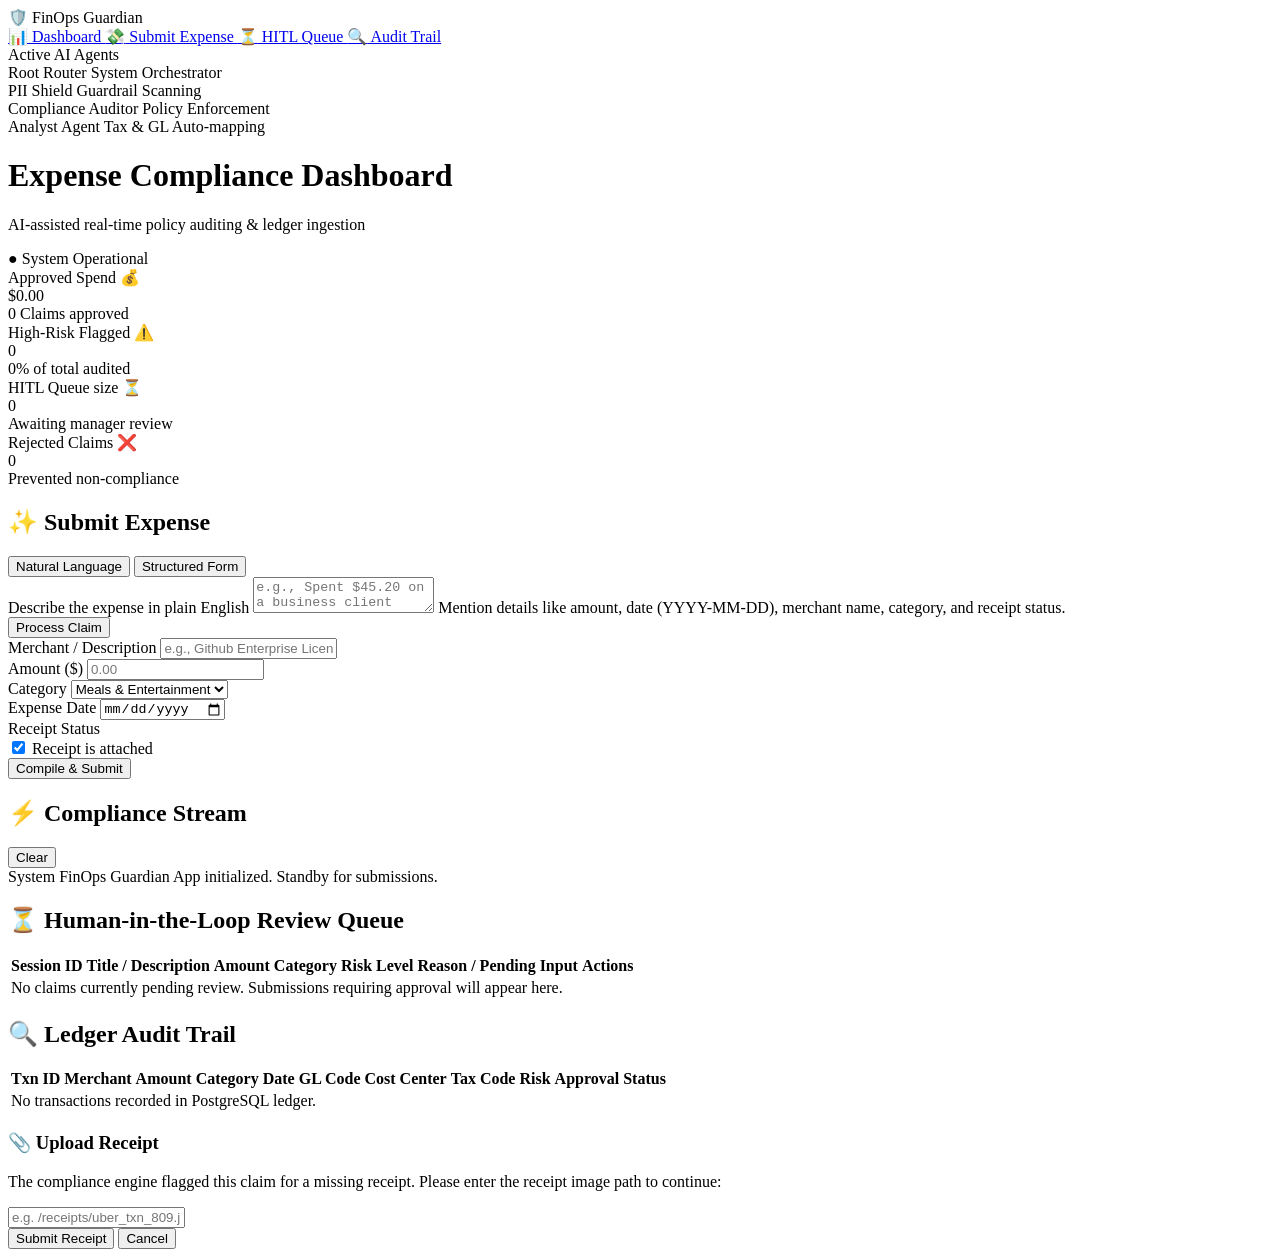
==== frontend/index.html @ 57dc7f8e "FinOps completed" ====
<!DOCTYPE html>
<html lang="en">
<head>
    <meta charset="UTF-8">
    <meta name="viewport" content="width=device-width, initial-scale=1.0">
    <title>FinOps Guardian — Expense Compliance Dashboard</title>
    <!-- Google Fonts -->
    <link rel="preconnect" href="https://fonts.googleapis.com">
    <link rel="preconnect" href="https://fonts.gstatic.com" crossorigin>
    <link href="https://fonts.googleapis.com/css2?family=Outfit:wght@300;400;500;600;700&family=Plus+Jakarta+Sans:wght@300;400;500;600;700&display=swap" rel="stylesheet">
    <!-- Custom Style Sheet -->
    <link rel="stylesheet" href="static/styles.css">
</head>
<body>
    <div class="glow-bg bg-1"></div>
    <div class="glow-bg bg-2"></div>
    
    <div class="app-container">
        <!-- Sidebar Navigation -->
        <aside class="sidebar">
            <div class="logo-area">
                <span class="logo-icon">🛡️</span>
                <span class="logo-text">FinOps <span class="accent-text">Guardian</span></span>
            </div>
            
            <nav class="nav-links">
                <a href="#dashboard" class="nav-link active">
                    <span class="icon">📊</span> Dashboard
                </a>
                <a href="#submit" class="nav-link">
                    <span class="icon">💸</span> Submit Expense
                </a>
                <a href="#queue" class="nav-link">
                    <span class="icon">⏳</span> HITL Queue
                </a>
                <a href="#audit" class="nav-link">
                    <span class="icon">🔍</span> Audit Trail
                </a>
            </nav>
            
            <div class="agent-status-panel">
                <div class="panel-title">Active AI Agents</div>
                <div class="agent-item">
                    <span class="status-indicator active"></span>
                    <div class="agent-info">
                        <span class="agent-name">Root Router</span>
                        <span class="agent-role">System Orchestrator</span>
                    </div>
                </div>
                <div class="agent-item">
                    <span class="status-indicator active"></span>
                    <div class="agent-info">
                        <span class="agent-name">PII Shield</span>
                        <span class="agent-role">Guardrail Scanning</span>
                    </div>
                </div>
                <div class="agent-item">
                    <span class="status-indicator active"></span>
                    <div class="agent-info">
                        <span class="agent-name">Compliance Auditor</span>
                        <span class="agent-role">Policy Enforcement</span>
                    </div>
                </div>
                <div class="agent-item">
                    <span class="status-indicator active"></span>
                    <div class="agent-info">
                        <span class="agent-name">Analyst Agent</span>
                        <span class="agent-role">Tax & GL Auto-mapping</span>
                    </div>
                </div>
            </div>
        </aside>

        <!-- Main Dashboard Area -->
        <main class="main-content">
            <header class="top-bar">
                <div class="welcome-msg">
                    <h1>Expense Compliance Dashboard</h1>
                    <p class="subtitle">AI-assisted real-time policy auditing & ledger ingestion</p>
                </div>
                <div class="system-status">
                    <span class="badge badge-pulse">● System Operational</span>
                </div>
            </header>

            <!-- Metrics grid -->
            <section class="metrics-grid">
                <div class="metric-card glass">
                    <div class="metric-header">
                        <span class="metric-label">Approved Spend</span>
                        <span class="metric-icon">💰</span>
                    </div>
                    <div class="metric-value" id="metric-approved-spend">$0.00</div>
                    <div class="metric-trend up" id="metric-approved-count">0 Claims approved</div>
                </div>
                
                <div class="metric-card glass">
                    <div class="metric-header">
                        <span class="metric-label">High-Risk Flagged</span>
                        <span class="metric-icon alert-icon">⚠️</span>
                    </div>
                    <div class="metric-value text-red" id="metric-flagged-count">0</div>
                    <div class="metric-trend text-red" id="metric-flagged-percentage">0% of total audited</div>
                </div>

                <div class="metric-card glass">
                    <div class="metric-header">
                        <span class="metric-label">HITL Queue size</span>
                        <span class="metric-icon">⏳</span>
                    </div>
                    <div class="metric-value text-amber" id="metric-pending-count">0</div>
                    <div class="metric-trend text-amber">Awaiting manager review</div>
                </div>

                <div class="metric-card glass">
                    <div class="metric-header">
                        <span class="metric-label">Rejected Claims</span>
                        <span class="metric-icon">❌</span>
                    </div>
                    <div class="metric-value" id="metric-rejected-count">0</div>
                    <div class="metric-trend">Prevented non-compliance</div>
                </div>
            </section>

            <!-- Workspace split panel -->
            <section class="workspace-grid">
                <!-- Submit Panel -->
                <div class="workspace-card glass" id="submit-section">
                    <h2 class="section-title">✨ Submit Expense</h2>
                    
                    <div class="tab-container">
                        <button class="tab-btn active" onclick="switchSubmitTab('nlp')">Natural Language</button>
                        <button class="tab-btn" onclick="switchSubmitTab('structured')">Structured Form</button>
                    </div>
                    
                    <!-- NLP Form -->
                    <form id="nlp-expense-form" class="expense-form">
                        <div class="form-group">
                            <label for="nlp-text">Describe the expense in plain English</label>
                            <textarea id="nlp-text" placeholder="e.g., Spent $45.20 on a business client lunch at Cafe Oasis on 2026-06-30. The receipt is attached." required></textarea>
                            <span class="help-text">Mention details like amount, date (YYYY-MM-DD), merchant name, category, and receipt status.</span>
                        </div>
                        <button type="submit" class="btn btn-primary">Process Claim</button>
                    </form>

                    <!-- Structured Form (Hidden by default) -->
                    <form id="structured-expense-form" class="expense-form hidden">
                        <div class="form-row">
                            <div class="form-group">
                                <label for="form-title">Merchant / Description</label>
                                <input type="text" id="form-title" placeholder="e.g., Github Enterprise License">
                            </div>
                            <div class="form-group">
                                <label for="form-amount">Amount ($)</label>
                                <input type="number" id="form-amount" step="0.01" placeholder="0.00">
                            </div>
                        </div>

                        <div class="form-row">
                            <div class="form-group">
                                <label for="form-category">Category</label>
                                <select id="form-category">
                                    <option value="meals">Meals & Entertainment</option>
                                    <option value="travel">Travel & Lodging</option>
                                    <option value="software">Software / SaaS</option>
                                    <option value="office">Office Supplies</option>
                                    <option value="other">Other / General</option>
                                </select>
                            </div>
                            <div class="form-group">
                                <label for="form-date">Expense Date</label>
                                <input type="date" id="form-date">
                            </div>
                        </div>

                        <div class="form-group">
                            <label>Receipt Status</label>
                            <div class="checkbox-row">
                                <label class="checkbox-label">
                                    <input type="checkbox" id="form-receipt" checked>
                                    Receipt is attached
                                </label>
                            </div>
                        </div>

                        <button type="submit" class="btn btn-primary">Compile & Submit</button>
                    </form>
                </div>

                <!-- Live Stream Log Panel -->
                <div class="workspace-card glass" id="live-logs-section">
                    <div class="section-header">
                        <h2 class="section-title">⚡ Compliance Stream</h2>
                        <button class="btn btn-sm btn-clear-logs" onclick="clearLiveLogs()">Clear</button>
                    </div>
                    <div class="log-stream-container">
                        <div class="log-entries" id="log-entries">
                            <div class="log-entry info">
                                <span class="log-time">System</span>
                                <span class="log-text">FinOps Guardian App initialized. Standby for submissions.</span>
                            </div>
                        </div>
                    </div>
                </div>
            </section>

            <!-- HITL Manager Queue -->
            <section class="hitl-section" id="queue-section">
                <div class="workspace-card glass">
                    <h2 class="section-title">⏳ Human-in-the-Loop Review Queue</h2>
                    <div class="table-container">
                        <table class="hitl-table" id="hitl-table">
                            <thead>
                                <tr>
                                    <th>Session ID</th>
                                    <th>Title / Description</th>
                                    <th>Amount</th>
                                    <th>Category</th>
                                    <th>Risk Level</th>
                                    <th>Reason / Pending Input</th>
                                    <th>Actions</th>
                                </tr>
                            </thead>
                            <tbody>
                                <tr class="empty-row">
                                    <td colspan="7">No claims currently pending review. Submissions requiring approval will appear here.</td>
                                </tr>
                            </tbody>
                        </table>
                    </div>
                </div>
            </section>

            <!-- Audit Trail -->
            <section class="audit-section" id="audit-section">
                <div class="workspace-card glass">
                    <h2 class="section-title">🔍 Ledger Audit Trail</h2>
                    <div class="table-container">
                        <table class="audit-table" id="audit-table">
                            <thead>
                                <tr>
                                    <th>Txn ID</th>
                                    <th>Merchant</th>
                                    <th>Amount</th>
                                    <th>Category</th>
                                    <th>Date</th>
                                    <th>GL Code</th>
                                    <th>Cost Center</th>
                                    <th>Tax Code</th>
                                    <th>Risk</th>
                                    <th>Approval Status</th>
                                </tr>
                            </thead>
                            <tbody>
                                <tr class="empty-row">
                                    <td colspan="10">No transactions recorded in PostgreSQL ledger.</td>
                                </tr>
                            </tbody>
                        </table>
                    </div>
                </div>
            </section>
        </main>
    </div>

    <!-- Receipt Upload Prompt Modal -->
    <div class="modal" id="receipt-modal">
        <div class="modal-content glass">
            <h3>📎 Upload Receipt</h3>
            <p>The compliance engine flagged this claim for a missing receipt. Please enter the receipt image path to continue:</p>
            <div class="form-group">
                <input type="text" id="receipt-upload-path" placeholder="e.g. /receipts/uber_txn_809.jpg" required>
            </div>
            <div class="modal-buttons">
                <button class="btn btn-success" id="submit-receipt-btn">Submit Receipt</button>
                <button class="btn btn-danger" onclick="closeReceiptModal()">Cancel</button>
            </div>
        </div>
    </div>

    <!-- Application Script -->
    <script src="static/app.js?v=1.0.3"></script>
</body>
</html>
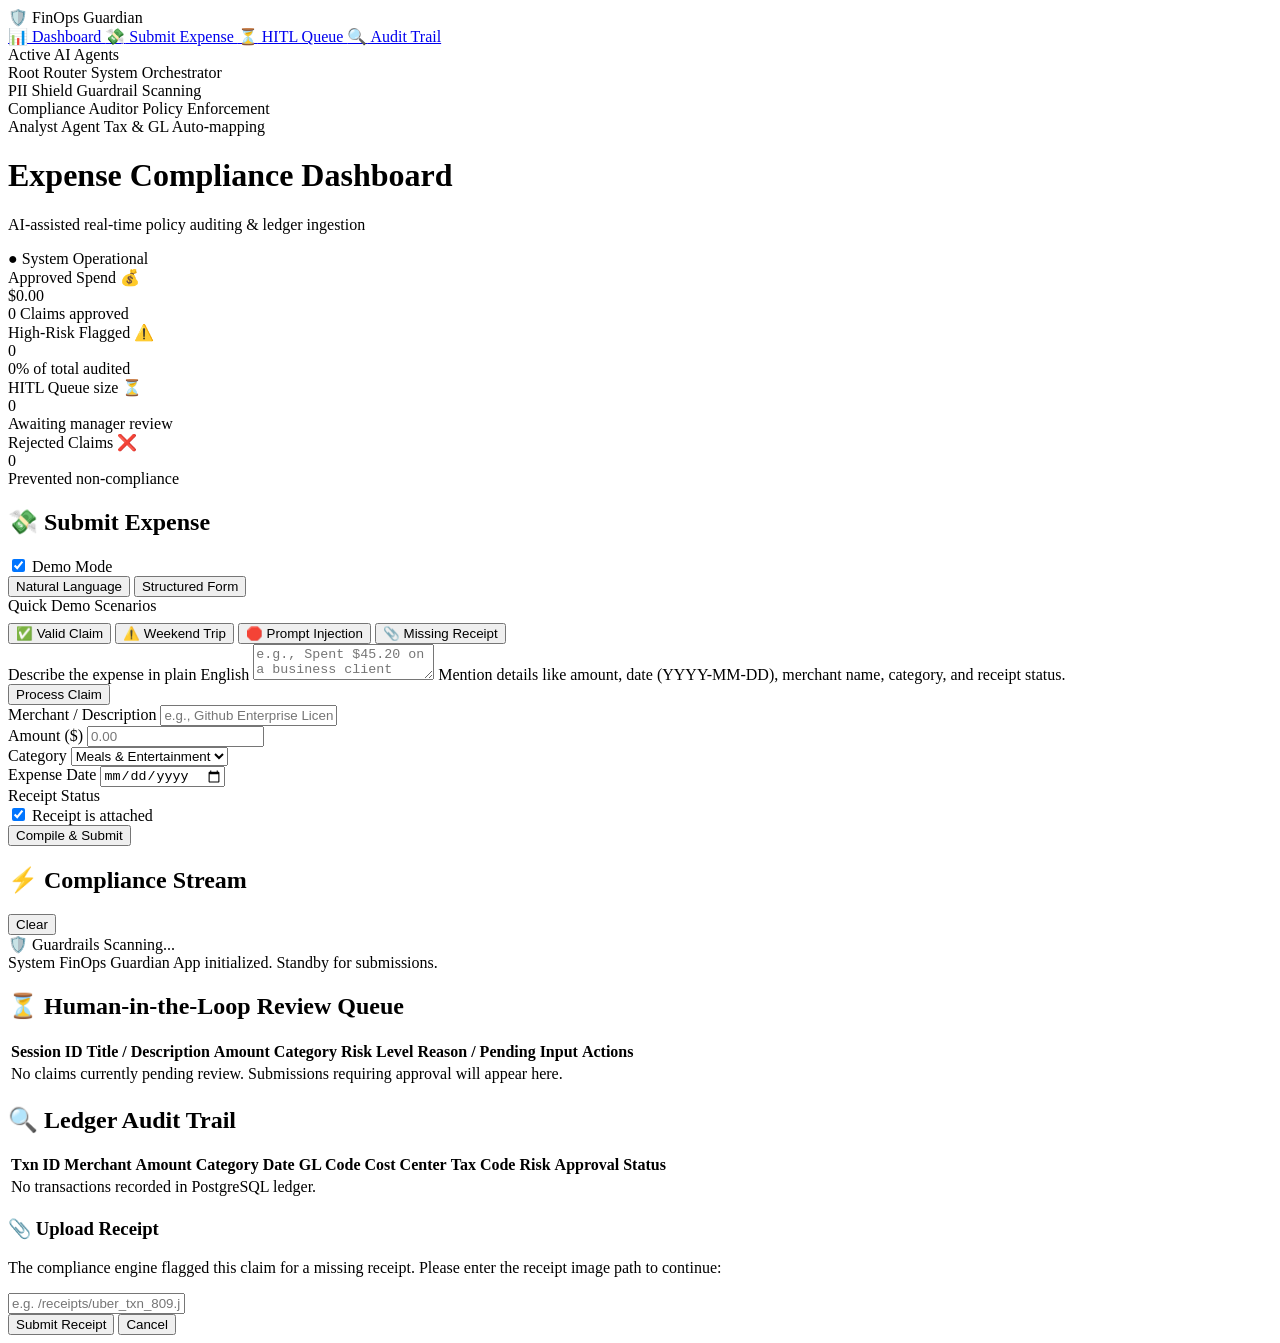
==== commit 5ab6b3bb: "Implement Cinematic Demo Mode banner, slow compliance log streams, agent status animations, and quic" ====
--- a/frontend/index.html
+++ b/frontend/index.html
@@ -41,28 +41,28 @@
             <div class="agent-status-panel">
                 <div class="panel-title">Active AI Agents</div>
                 <div class="agent-item">
-                    <span class="status-indicator active"></span>
+                    <span class="status-indicator active" id="agent-indicator-router"></span>
                     <div class="agent-info">
                         <span class="agent-name">Root Router</span>
                         <span class="agent-role">System Orchestrator</span>
                     </div>
                 </div>
                 <div class="agent-item">
-                    <span class="status-indicator active"></span>
+                    <span class="status-indicator active" id="agent-indicator-shield"></span>
                     <div class="agent-info">
                         <span class="agent-name">PII Shield</span>
                         <span class="agent-role">Guardrail Scanning</span>
                     </div>
                 </div>
                 <div class="agent-item">
-                    <span class="status-indicator active"></span>
+                    <span class="status-indicator active" id="agent-indicator-auditor"></span>
                     <div class="agent-info">
                         <span class="agent-name">Compliance Auditor</span>
                         <span class="agent-role">Policy Enforcement</span>
                     </div>
                 </div>
                 <div class="agent-item">
-                    <span class="status-indicator active"></span>
+                    <span class="status-indicator active" id="agent-indicator-analyst"></span>
                     <div class="agent-info">
                         <span class="agent-name">Analyst Agent</span>
                         <span class="agent-role">Tax & GL Auto-mapping</span>
@@ -126,7 +126,14 @@
             <section class="workspace-grid">
                 <!-- Submit Panel -->
                 <div class="workspace-card glass" id="submit-section">
-                    <h2 class="section-title">✨ Submit Expense</h2>
+                    <div class="section-header">
+                        <h2 class="section-title">💸 Submit Expense</h2>
+                        <label class="demo-mode-toggle" title="Animate steps slowly for presentations">
+                            <input type="checkbox" id="demo-mode-checkbox" checked>
+                            <span class="toggle-slider"></span>
+                            <span class="toggle-label">Demo Mode</span>
+                        </label>
+                    </div>
                     
                     <div class="tab-container">
                         <button class="tab-btn active" onclick="switchSubmitTab('nlp')">Natural Language</button>
@@ -135,6 +142,15 @@
                     
                     <!-- NLP Form -->
                     <form id="nlp-expense-form" class="expense-form">
+                        <div class="form-group">
+                            <label style="margin-bottom: 0.5rem; display: block;">Quick Demo Scenarios</label>
+                            <div class="demo-samples">
+                                <button type="button" class="btn btn-sm btn-outline" onclick="fillDemoScenario('valid')">✅ Valid Claim</button>
+                                <button type="button" class="btn btn-sm btn-outline" onclick="fillDemoScenario('weekend')">⚠️ Weekend Trip</button>
+                                <button type="button" class="btn btn-sm btn-outline" onclick="fillDemoScenario('injection')">🛑 Prompt Injection</button>
+                                <button type="button" class="btn btn-sm btn-outline" onclick="fillDemoScenario('receipt')">📎 Missing Receipt</button>
+                            </div>
+                        </div>
                         <div class="form-group">
                             <label for="nlp-text">Describe the expense in plain English</label>
                             <textarea id="nlp-text" placeholder="e.g., Spent $45.20 on a business client lunch at Cafe Oasis on 2026-06-30. The receipt is attached." required></textarea>
@@ -193,6 +209,17 @@
                         <h2 class="section-title">⚡ Compliance Stream</h2>
                         <button class="btn btn-sm btn-clear-logs" onclick="clearLiveLogs()">Clear</button>
                     </div>
+                    
+                    <!-- Cinematic Demo Mode Banner -->
+                    <div id="demo-cinematic-banner" class="demo-banner glass hidden">
+                        <div style="display: flex; align-items: center; gap: 0.5rem; justify-content: space-between;">
+                            <span id="demo-banner-text">🛡️ Guardrails Scanning...</span>
+                        </div>
+                        <div class="progress-bar-container">
+                            <div id="demo-banner-progress" class="progress-bar"></div>
+                        </div>
+                    </div>
+                    
                     <div class="log-stream-container">
                         <div class="log-entries" id="log-entries">
                             <div class="log-entry info">
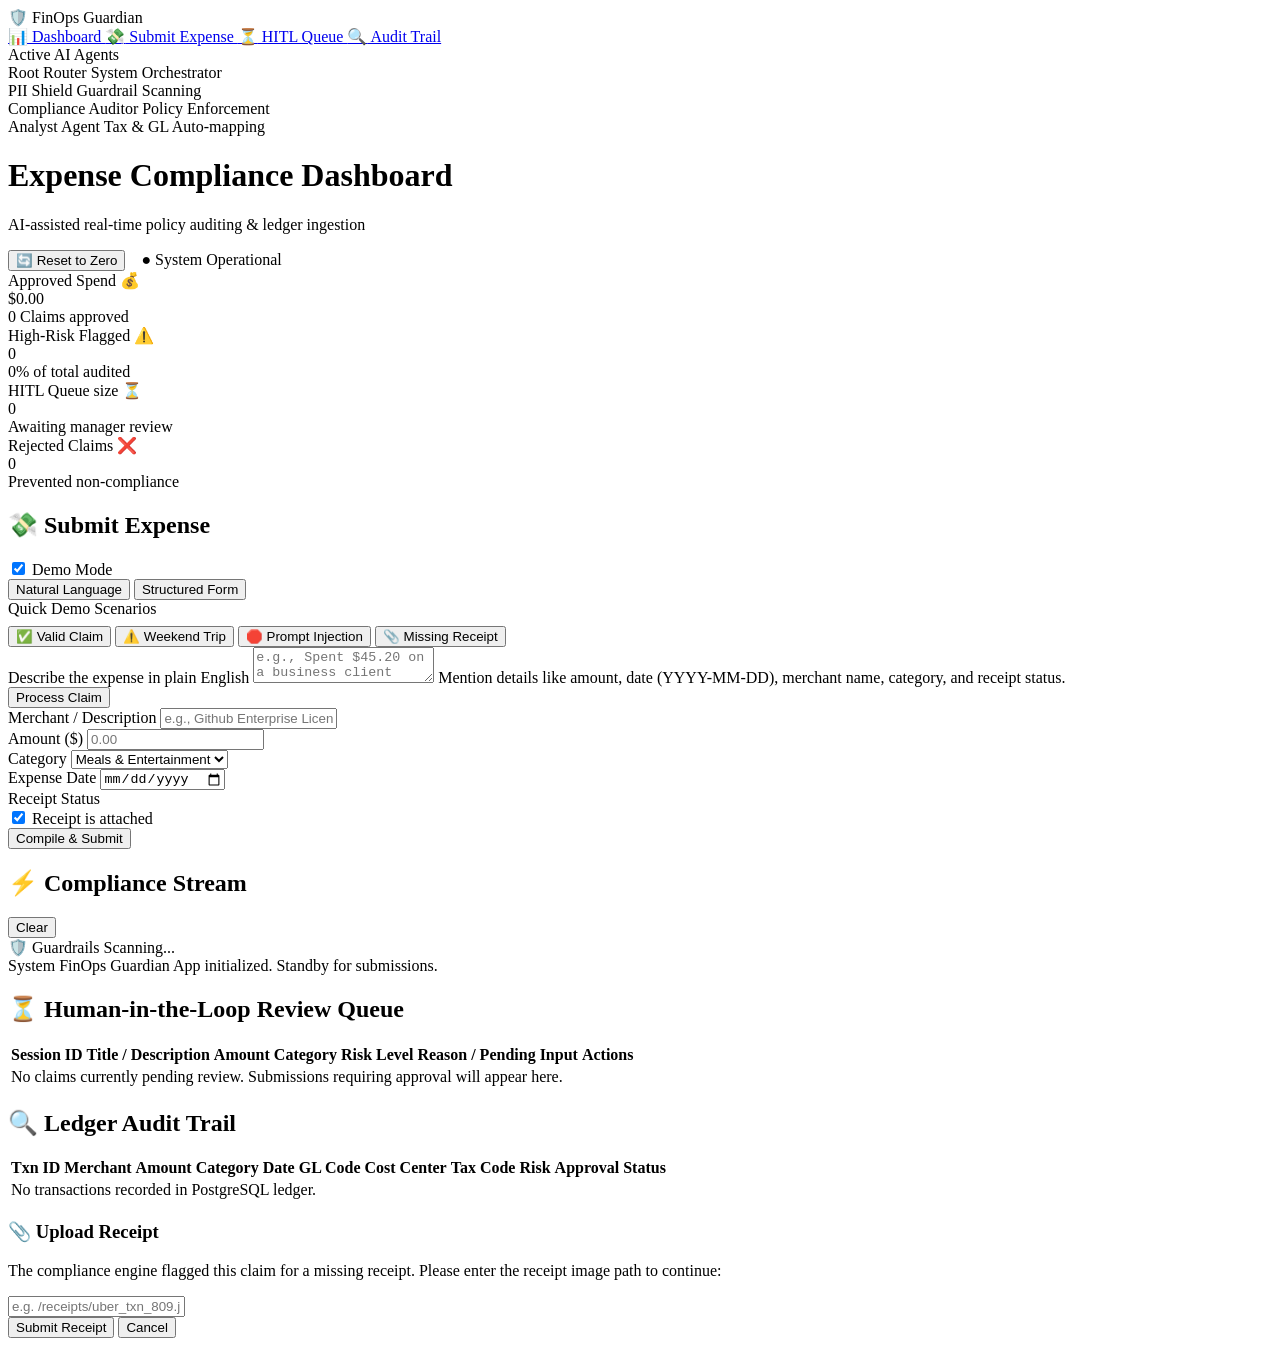
==== commit b74c5f60: "feat: add dashboard reset to zero button and script" ====
--- a/frontend/index.html
+++ b/frontend/index.html
@@ -78,7 +78,10 @@
                     <h1>Expense Compliance Dashboard</h1>
                     <p class="subtitle">AI-assisted real-time policy auditing & ledger ingestion</p>
                 </div>
-                <div class="system-status">
+                <div class="system-status" style="display: flex; align-items: center; gap: 1rem;">
+                    <button class="btn-reset" id="reset-dashboard-btn" onclick="resetDashboard()" title="Clear all metrics and reset dashboard to zero">
+                        🔄 Reset to Zero
+                    </button>
                     <span class="badge badge-pulse">● System Operational</span>
                 </div>
             </header>
@@ -306,6 +309,6 @@
     </div>
 
     <!-- Application Script -->
-    <script src="static/app.js?v=1.0.3"></script>
+    <script src="static/app.js?v=1.0.8"></script>
 </body>
 </html>
